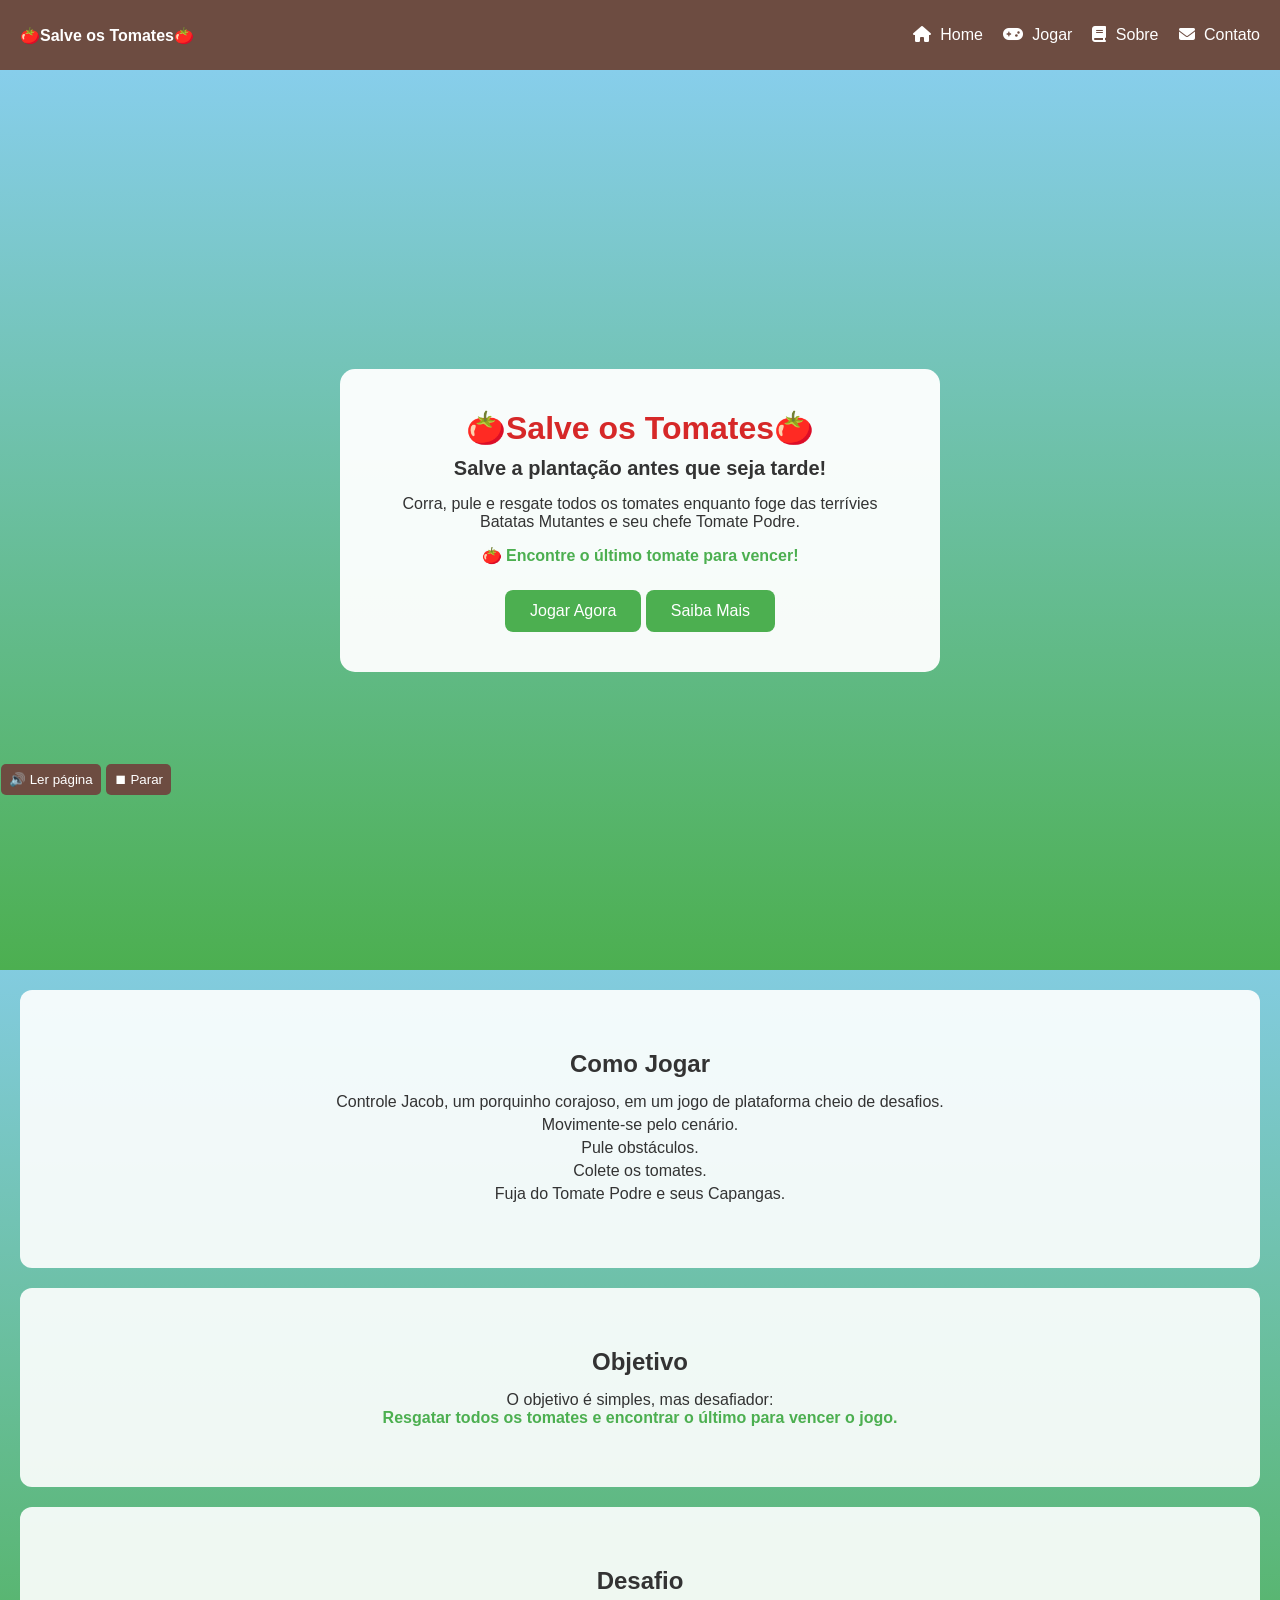
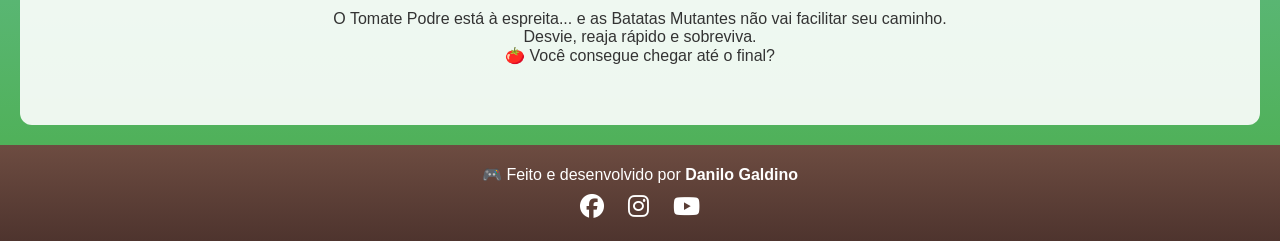
==== index.html @ 57aa65e0 "Add files via upload" ====
<!DOCTYPE html>
<html lang="pt-br">
<head>
<meta charset="UTF-8">
<meta name="viewport" content="width=device-width, initial-scale=1.0">
<link rel="stylesheet" href="style.css">
<link rel="stylesheet" href="https://cdnjs.cloudflare.com/ajax/libs/font-awesome/6.5.0/css/all.min.css">
<title>🍅Salve os Tomates🍅</title>

</head>

<body>

<!-- NAVBAR -->
<nav class="navbar">
  <a href="index.html" class="logo" title="🍅Salve os Tomates🍅">🍅Salve os Tomates🍅</a>

  <ul class="menu" id="menu">
    <li><a href="index.html"><i class="fa-solid fa-house"></i> Home</a></li>
    <li><a href="jogo.html"><i class="fa-solid fa-gamepad"></i> Jogar</a></li>
    <li><a href="sobre.html"><i class="fa-solid fa-book"></i> Sobre</a></li>
    <li><a href="contato.html"><i class="fa-solid fa-envelope"></i> Contato</a></li>
  </ul>

  <div class="menu-btn" id="menu-btn">☰</div>
</nav>

<main>
<!--Acessibilidade-->
<div class="leitor">
  <button onclick="lerPagina()">🔊 Ler página</button>
  <button onclick="pararLeitura()">⏹ Parar</button>
</div>

<section class="hero">

  <div class="hero-content">

    <h1>🍅Salve os Tomates🍅</h1>

    <h2>Salve a plantação antes que seja tarde!</h2>

    <p>
      Corra, pule e resgate todos os tomates enquanto foge das terrívies Batatas Mutantes e
       seu chefe Tomate Podre.
    </p>

    <p class="destaque">
      🍅 Encontre o último tomate para vencer!
    </p>

    <a href="jogo.html" class="btn">Jogar Agora</a>
    <a href="sobre.html" class="btn">Saiba Mais</a>
    

  </div>

</section>

<section class="info">
  <h2>Como Jogar</h2>
 
  <ul>
    <li>Controle Jacob, um porquinho corajoso, em um jogo de plataforma cheio de desafios.</li>
    <li>Movimente-se pelo cenário.</li>
    <li>Pule obstáculos.</li>
    <li>Colete os tomates.</li>
    <li>Fuja do Tomate Podre e seus Capangas.</li>
  </ul>
</section>

<section class="info">
  <h2>Objetivo</h2>

  <p>
    O objetivo é simples, mas desafiador:
  </p>

  <p class="destaque">
    Resgatar todos os tomates e encontrar o último para vencer o jogo.
  </p>
</section>

<section class="info">
  <h2>Desafio</h2>
    <p>O Tomate Podre está à espreita... e as Batatas Mutantes não vai facilitar seu caminho.</p>
    <p>Desvie, reaja rápido e sobreviva.</p>
    <p>🍅 Você consegue chegar até o final?</p>
</section>
</main>
<script src="script.js"></script>

<footer class="footer">
  <div class="footer-content">

    <p>🎮 Feito e desenvolvido por <strong>Danilo Galdino</strong></p>

    <div class="redes">
      <a href="https://www.facebook.com/" target="_blank"><i class="fa-brands fa-facebook"></i></a>
      <a href="https://www.instagram.com/" target="_blank"><i class="fa-brands fa-instagram"></i></a>
      <a href="https://www.youtube.com/" target="_blank"><i class="fa-brands fa-youtube"></i></a>
    </div>
    
  </div>
</footer>
</body>
</html>
---- style.css ----
/* RESET */
* {
  margin: 0;
  padding: 0;
  box-sizing: border-box;
  font-family: Arial, sans-serif;
}

html {
  scroll-behavior: smooth;
}

/* BODY */
body {
  background: linear-gradient(#87CEEB, #4CAF50);
  color: #333;
  padding-top: 70px;
}

/* NAVBAR */
.navbar {
  position: fixed;
  top: 0;
  width: 100%;
  height: 70px;
  background: #6d4c41;
  color: white;

  display: flex;
  justify-content: space-between;
  align-items: center;

  padding: 0 20px;
  z-index: 1000;
}

.logo {
  font-weight: bold;
  color: white;
  text-decoration: none;
}

/* MENU (PC) */
.menu {
  display: flex;
  list-style: none;
  gap: 20px;
}

.menu a {
  color: white;
  text-decoration: none;
}

/* BOTÃO HAMBURGUER */
.menu-btn {
  display: none;
  font-size: 25px;
  cursor: pointer;
}

/* HERO */
.hero {
  height: 100vh;
  display: flex;
  justify-content: center;
  align-items: center;
  text-align: center;

  background: linear-gradient(#87CEEB, #4CAF50);
}

.hero-content {
  background: rgba(255,255,255,0.9);
  padding: 25px;
  border-radius: 12px;
}

.hero h1 {
  color: #d62828;
}

.hero p {
  margin: 15px 0;
}

.btn:hover {
  background: #388E3C;
}

/* SEÇÕES */
section {
  padding: 60px 20px;
  text-align: center;
}

h2 {
  margin-bottom: 15px;
}

/* JOGO */
.game-box {
  width: 100%;
  max-width: 900px;
  height: 507px;
  margin: auto;
  background: white;
  border: 5px solid #4CAF50;
  border-radius: 0px;
  display: flex;
  align-items: center;
  justify-content: center;
}

/* 📱 MOBILE */
@media (max-width: 768px) {

  .menu {
    position: absolute;
    top: 70px; /* GRUDADO NA NAVBAR */
    left: 0;
    width: 100%;
    background: #6d4c41;

    flex-direction: column;
    align-items: center;
    gap: 20px;

    /* ANIMAÇÃO CASCATA */
    max-height: 0;
    overflow: hidden;
    transition: max-height 0.35s ease;
  }

  .menu.active {
    max-height: 300px;
    padding: 20px 0;
  }

  .menu-btn {
    display: block;
  }
}
.form-contato {
  display: flex;
  flex-direction: column;
  max-width: 400px;
  margin: auto;
  gap: 10px;
}

.form-contato input,
.form-contato textarea {
  padding: 10px;
  border-radius: 5px;
  border: 1px solid #ccc;
}

.form-contato button {
  padding: 10px;
  background: #2c5f2d;
  color: white;
  border: none;
  cursor: pointer;
}
.fade-out {
  opacity: 0;
  transition: opacity 0.4s;
}
.leitor {
  position: fixed;
  bottom: 105px;
  left: 1px;
  display: flex;
  gap: 5px;
}

.leitor button {
  padding: 8px;
  border: none;
  cursor: pointer;
  background: #6d4c41;
  color: white;
  border-radius: 5px;
}
.hero {
  height: 100vh;
  display: flex;
  justify-content: center;
  align-items: center;
  text-align: center;
  background: linear-gradient(#87CEEB, #4CAF50);
}

/* CAIXA CENTRAL */
.hero-content {
  background: rgba(255,255,255,0.95);
  padding: 40px;
  border-radius: 15px;
  max-width: 600px;
}

/* TÍTULO */
.hero h1 {
  font-size: 32px;
  color: #d62828;
}

/* SUBTÍTULO */
.hero h2 {
  margin-top: 10px;
  font-size: 20px;
  color: #333;
}

/* TEXTO */
.hero p {
  margin: 15px 0;
}

/* DESTAQUE */
.destaque {
  font-weight: bold;
  color: #4CAF50;
}

/* BOTÃO */
.btn {
  display: inline-block;
  margin-top: 10px;
  padding: 12px 25px;
  background: #4CAF50;
  color: white;
  text-decoration: none;
  border-radius: 8px;
  transition: 0.3s;
}

.btn:hover {
  background: #388E3C;
  transform: scale(1.05);
}
.info {
  padding: 60px 20px;
  text-align: center;
  background: rgba(255,255,255,0.9);
  margin: 20px;
  border-radius: 12px;
}

.info ul {
  list-style: none;
  margin-top: 10px;
}

.info li {
  margin: 5px 0;
}

.footer {
  background: linear-gradient(#6d4c41, #4e342e);
  color: white;
  text-align: center;
  padding: 20px 20px;
}

.footer-content p {
  margin-bottom: 10px;
}

.redes a {
  margin: 0 10px;
  font-size: 22px;
  text-decoration: none;
  transition: 0.3s;
}

.redes a:hover {
  transform: scale(1.2);
}

.sobre, .controles, .historia {
padding: 60px 14px;
  text-align: center;
  background: rgba(255,255,255,0.9);
  margin: 60px;
  border-radius: 12px
}

html, body {
  height: 100%;
}

body {
  display: flex;
  flex-direction: column;
}

main {
  flex: 1;
}

.logo:hover {
  opacity: 0.8;
  transform: scale(1.05);
  transition: 0.3s;
}
.menu i {
  margin-right: 5px;
}

.redes i {
  font-size: 24px;
}

.redes a:hover i {
  color: #4CAF50;
}

.controles i {
  margin-right: 8px;
  color: #4CAF50;
}

.redes a {
  color: white; /* ou a cor que quiser */
  text-decoration: none;
}
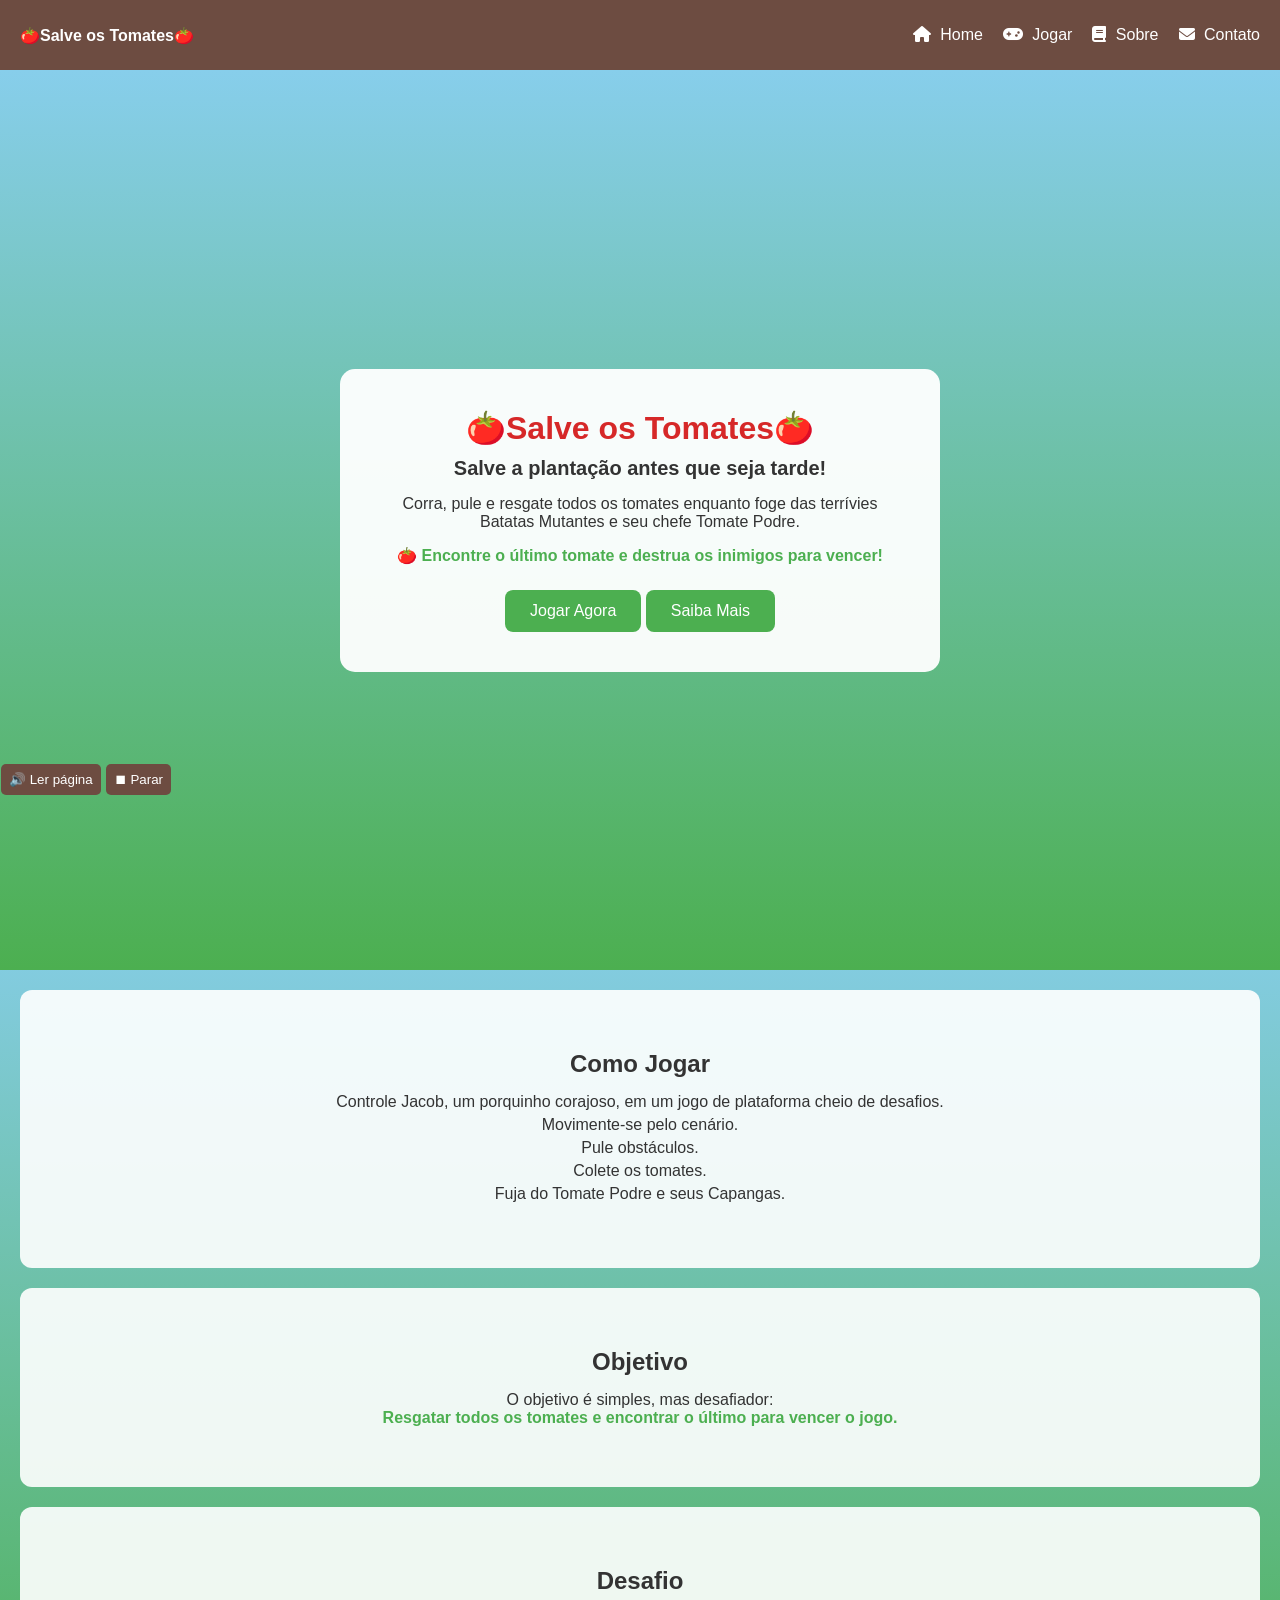
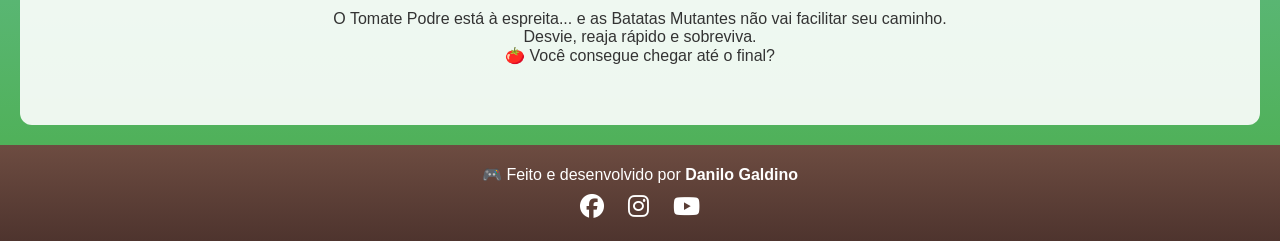
==== commit 45a85529: "Update index.html" ====
--- a/index.html
+++ b/index.html
@@ -46,7 +46,7 @@
     </p>
 
     <p class="destaque">
-      🍅 Encontre o último tomate para vencer!
+      🍅 Encontre o último tomate e destrua os inimigos para vencer!
     </p>
 
     <a href="jogo.html" class="btn">Jogar Agora</a>
@@ -104,4 +104,4 @@
   </div>
 </footer>
 </body>
-</html>+</html>
